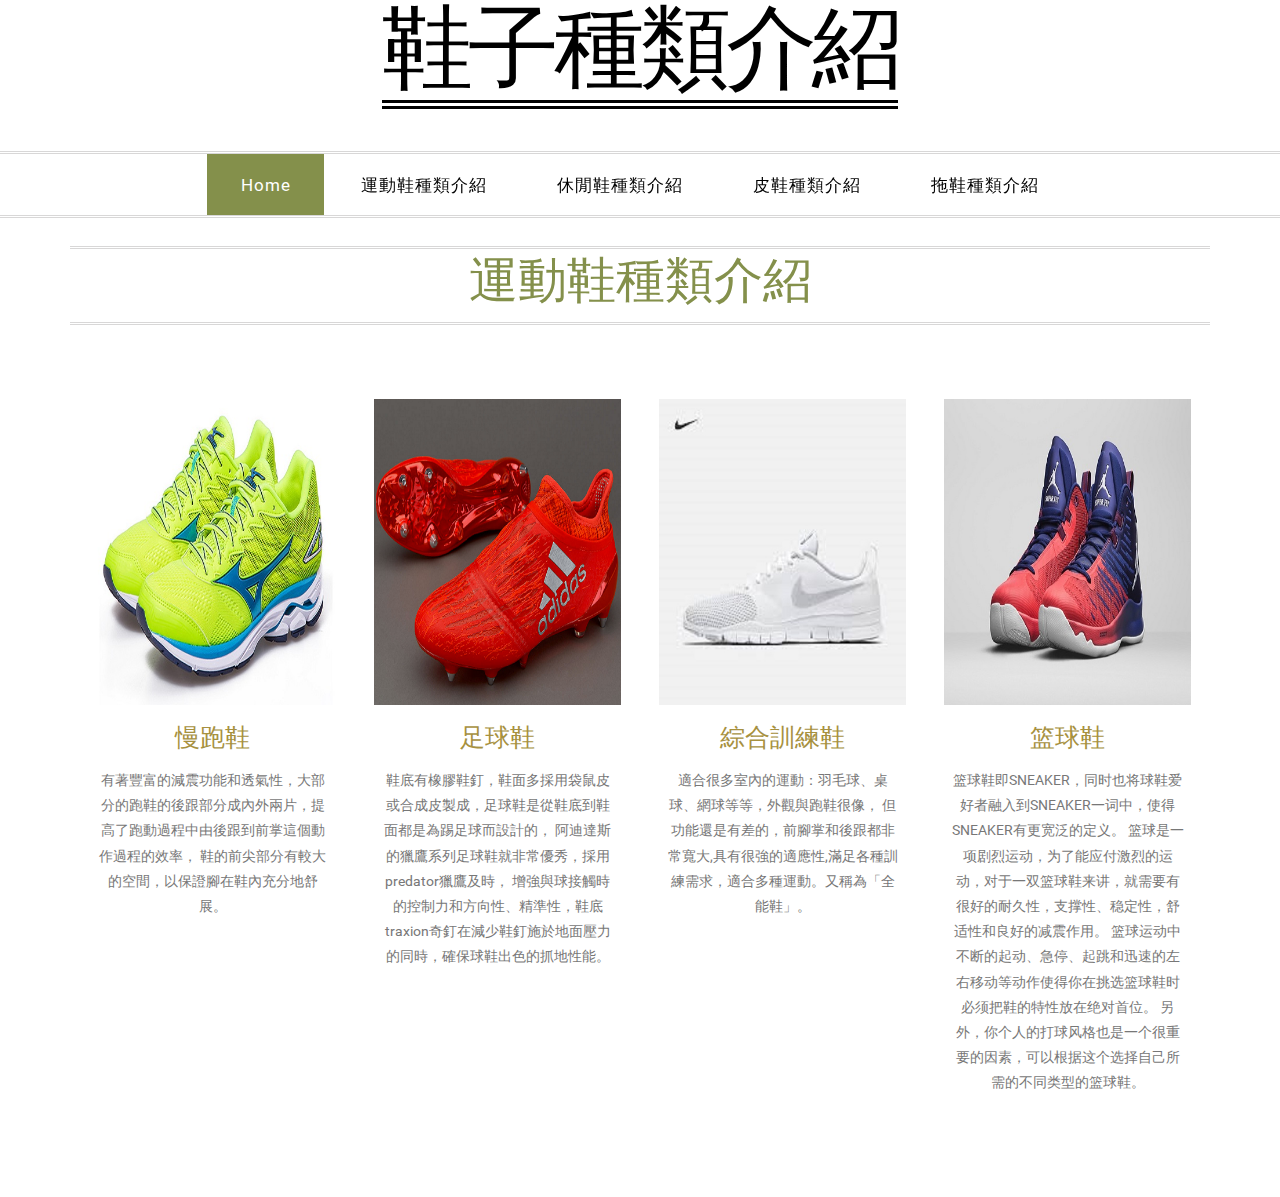
==== about.html @ 5e8cb4bf "Add files via upload" ====
<!DOCTYPE html>
<html>
<head>
<title>鞋子種類介紹</title>
<link href="css/bootstrap.css" type="text/css" rel="stylesheet" media="all">
<link href="css/style.css" type="text/css" rel="stylesheet" media="all">
<!-- Custom Theme files -->
<meta name="viewport" content="width=device-width, initial-scale=1">
<meta http-equiv="Content-Type" content="text/html; charset=utf-8" />
<meta name="keywords" content="Crops Responsive web template, Bootstrap Web Templates, Flat Web Templates, Andriod Compatible web template,
	Smartphone Compatible web template, free webdesigns for Nokia, Samsung, LG, SonyErricsson, Motorola web design" />
<script type="application/x-javascript"> addEventListener("load", function() { setTimeout(hideURLbar, 0); }, false); function hideURLbar(){ window.scrollTo(0,1); } </script>
<!-- //Custom Theme files -->
<!-- js -->
<script src="js/jquery-1.11.1.min.js"></script>
<!-- //js -->
<!-- start-smoth-scrolling-->
<script type="text/javascript" src="js/move-top.js"></script>
<script type="text/javascript" src="js/easing.js"></script>
<script type="text/javascript">
		jQuery(document).ready(function($) {
			$(".scroll").click(function(event){
				event.preventDefault();
				$('html,body').animate({scrollTop:$(this.hash).offset().top},1000);
			});
		});
</script>
<!--//end-smoth-scrolling-->
</head>
<body>
	<!--header-->
	<div class="logo">
		<div class="container">
			<div class="logo-info">
				<a href="index.html">
					<h1>鞋子種類介紹</h1>

				</a>
			</div>
		</div>
	</div>
	<!--//header-->
	<!--navigation-->
	<div class="top-nav">
		<nav class="navbar navbar-default">
			<div class="container">
				<button type="button" class="navbar-toggle collapsed" data-toggle="collapse" data-target="#bs-example-navbar-collapse-1">Menu
				</button>
			</div>
			<!-- Collect the nav links, forms, and other content for toggling -->
			<div class="collapse navbar-collapse" id="bs-example-navbar-collapse-1">
				<ul class="nav navbar-nav">
					<li class="hvr-bounce-to-bottom active"><a href="index.html">Home</a></li>
					<li class="hvr-bounce-to-bottom"><a href="about.html">運動鞋種類介紹</a></li>
					<li class="hvr-bounce-to-bottom"><a href="gallery.html">休閒鞋種類介紹</a></li>
					<li class="hvr-bounce-to-bottom"><a href="abouts.html">皮鞋種類介紹</a></li>
					<li class="hvr-bounce-to-bottom"><a href="gallerys.html">拖鞋種類介紹</a></li>
				</ul>
				<div class="clearfix"> </div>
			</div>
		</nav>
	</div>
	<!--//navigation-->
	<div class="about-team">
		<div class="container">
			<h3 class="title">運動鞋種類介紹</h3>
			<div class="row team-row">
				<div class="col-sm-6 col-md-3 team-grids">
					<div class="thumbnail team-thmnl">
						<img src="images/img12.jpg" class="img-responsive zoom-img" alt="...">
						<div class="caption">
							<h4><a href="#">慢跑鞋</a></h4>
							<p>有著豐富的減震功能和透氣性，大部分的跑鞋的後跟部分成內外兩片，提高了跑動過程中由後跟到前掌這個動作過程的效率，
								鞋的前尖部分有較大的空間，以保證腳在鞋內充分地舒展。</p>
						</div>
					</div>
				</div>
				<div class="col-sm-6 col-md-3 team-grids">
					<div class="thumbnail team-thmnl">
						<img src="images/img13.png" class="img-responsive zoom-img" alt="...">
						<div class="caption">
							<h4><a href="#">足球鞋</a></h4>
							<p>鞋底有橡膠鞋釘，鞋面多採用袋鼠皮或合成皮製成，足球鞋是從鞋底到鞋面都是為踢足球而設計的，
								阿迪達斯的獵鷹系列足球鞋就非常優秀，採用predator獵鷹及時，
								增強與球接觸時的控制力和方向性、精準性，鞋底traxion奇釘在減少鞋釘施於地面壓力的同時，確保球鞋出色的抓地性能。</p>
						</div>
					</div>
				</div>
				<div class="col-sm-6 col-md-3 team-grids">
					<div class="thumbnail team-thmnl">
						<img src="images/img14.jpg" class="img-responsive zoom-img" alt="...">
						<div class="caption">
							<h4><a href="#">綜合訓練鞋</a></h4>
							<p>適合很多室內的運動：羽毛球、桌球、網球等等，外觀與跑鞋很像，
								但功能還是有差的，前腳掌和後跟都非常寬大,具有很強的適應性,滿足各種訓練需求，適合多種運動。又稱為「全能鞋」。</p>
						</div>
					</div>
				</div>
				<div class="col-sm-6 col-md-3 team-grids">
					<div class="thumbnail team-thmnl">
						<img src="images/img15.jpg" class="img-responsive zoom-img" alt="...">
						<div class="caption">
							<h4><a href="#">篮球鞋</a></h4>
							<p>篮球鞋即SNEAKER，同时也将球鞋爱好者融入到SNEAKER一词中，使得SNEAKER有更宽泛的定义。
								 篮球是一项剧烈运动，为了能应付激烈的运动，对于一双篮球鞋来讲，就需要有很好的耐久性，支撑性、稳定性，舒适性和良好的减震作用。
篮球运动中不断的起动、急停、起跳和迅速的左右移动等动作使得你在挑选篮球鞋时必须把鞋的特性放在绝对首位。
另外，你个人的打球风格也是一个很重要的因素，可以根据这个选择自己所需的不同类型的篮球鞋。</p>
						</div>
					</div>
				</div>
				<div class="clearfix"> </div>
			</div>
		</div>
	</div>
</body>
</html>
---- css/style.css ----
/*--
Author: 小贝壳网站模板
Author URL: http://www.smallseashell.com
License: Creative Commons Attribution 3.0 Unported
License URL: http://creativecommons.org/licenses/by/3.0/
--*/
body{
	margin:0;
	font-family: 'Roboto-Regular';
}
@font-face {
      font-family: 'Roboto-Regular';
      src: url(../fonts/Roboto-Regular.ttf) format('truetype');
}
@font-face {
      font-family: 'Iceland-Regular';
      src: url(../fonts/Iceland-Regular.ttf) format('truetype');
}
body a{
	transition: 0.5s all ease;
	-webkit-transition: 0.5s all ease;
	-moz-transition: 0.5s all ease;
	-o-transition: 0.5s all ease;
	-ms-transition: 0.5s all ease;
	text-decoration:none;
}
h1,h2,h3,h4,h5,h6{
	margin:0;			   
}
p{
	margin:0;
}
ul,label{
	margin:0;
	padding:0;
}
body a:hover{
	text-decoration:none;
}
/*--header--*/
.logo {
    padding: 0.8em 0 3em;
    text-align: center;
}
.logo a{
	display:inline-block;
}
.logo a h1 {
    font-size: 6.5em;
    font-family: 'Iceland-Regular';
    color: #000;
    letter-spacing: -5px;
    border-bottom: 9px double #000;
    line-height: 0.98em;
}
.logo-info {
    position: relative;
}
.logo span.glyphicon.glyphicon-grain {
    font-size: 4em;
    position: absolute;
    top: 26%;
    left: 37%;
    color: #84904b;
}
/*--top-nav--*/
.top-nav {
    border-top: 3px double #D8D7D7;
    border-bottom: 3px double #D8D7D7;
}
ul.nav.navbar-nav{
    float: none;
    text-align: center;
}
nav.navbar.navbar-default {
    background-color: inherit;
    border: none;
    margin: 0;
}
.navbar-nav > li {
    float: none;
    display: inline-block;
}
.navbar-default .navbar-nav > li > a {
    color: #000;
    text-decoration: none;
    letter-spacing: 1px;
    font-size: 1.2em;
    padding: 1.2em 2em;
}
.navbar-default .navbar-nav > li > a:hover, .navbar-default .navbar-nav > li > a:focus {
    color: #377952;
}
/* Effect 11: text fill based on Lea Verou's animation http://dabblet.com/gist/6046779 */
/* Bounce To Bottom */
.hvr-bounce-to-bottom {
  display: inline-block;
  vertical-align: middle;
  -webkit-transform: translateZ(0);  
  -ms-transform: translateZ(0);
  -o-transform: translateZ(0);
  -moz-transform: translateZ(0);
  transform: translateZ(0);
  box-shadow: 0 0 1px rgba(0, 0, 0, 0);
  -webkit-backface-visibility: hidden;
  backface-visibility: hidden;
  -moz-osx-font-smoothing: grayscale;
  position: relative;
  -webkit-transition-property: color;
  transition-property: color;
  -webkit-transition-duration: 0.5s;
  -moz-transition-duration: 0.5s;
  transition-duration: 0.5s;
}
.hvr-bounce-to-bottom:before {
  content: "";
  position: absolute;
  z-index: -1;
  top: 0;
  left: 0;
  right: 0;
  bottom: 0;
  color:#fff;
  background: #84904b;
  -webkit-transform: scaleY(0);
  -o-transform: scaleY(0);
  -moz-transform: scaleY(0);
  transform: scaleY(0);
  -webkit-transform-origin: 50% 0;
  -o-transform-origin: 50% 0;
  transform-origin: 50% 0;
  -webkit-transition-property: transform;
  -o-transition-property: transform;
  transition-property: transform;
  -webkit-transition-duration: 0.5s;
  transition-duration: 0.5s;
  -webkit-transition-timing-function: ease-out;
  transition-timing-function: ease-out;
}
.navbar-nav > li.hvr-bounce-to-bottom > a:hover,.navbar-nav > li > a:hover {
    color: #fff !important;
}
.hvr-bounce-to-bottom:hover:before, .hvr-bounce-to-bottom:focus:before, .hvr-bounce-to-bottom:active:before {
  -webkit-transform: scaleY(1);
  -o-transform: scaleY(1);
  transform: scaleY(1);
  -webkit-transition-timing-function: cubic-bezier(0.52, 1.64, 0.37, 0.66);
  -moz-transition-timing-function: cubic-bezier(0.52, 1.64, 0.37, 0.66);
  transition-timing-function: cubic-bezier(0.52, 1.64, 0.37, 0.66);
}
.navbar-nav > li a.dropdown-toggle.hvr-bounce-to-bottom {
    padding: 1.1em 1.5em 1.3em;
}
.navbar-default .navbar-nav > .active > a, .navbar-default .navbar-nav > .active > a:hover, .navbar-default .navbar-nav > .active > a:focus {
    color: #fff;
    background-color: #84904b;
}
.navbar-default .navbar-nav > .open > a, .navbar-default .navbar-nav > .open > a:hover, .navbar-default .navbar-nav > .open > a:focus {
    color: #fff;
    background-color: #84904B;
}
/*--dropdown--*/
ul.dropdown-menu li {
    display: block;
}
.dropdown-menu > li > a {
    padding: 13px 20px;
}
.dropdown-menu > li > a:hover{
	color:#fff;
}
.navbar-nav > li > .dropdown-menu {
    padding: 0;
}
.caret {
    margin-left: 14px;
}
/*--//dropdown--*/
/*--baner--*/
.baner {
    padding: 3em 0 8em;
}
.baner-top ,.baner-bottom {
    padding: 0;
}
.baner-top:nth-child(1) {
    padding-right: 5px;
}
.baner-top img {
    width: 100%;
}
.baner-row {
    margin-top: 5px;
}
.baner-bottom {
    width: 33.04%;
}
.baner-bottom:nth-child(2) {
    margin: 0 5px;
}
.baner-grids h4 {
    font-size: 2.1em;
    color: #fff;
    font-family: 'Iceland-Regular';
}
.baner-grids figure {
	position: relative;
	float: left;
	overflow: hidden;
	text-align: center;
	width:100%;
}
.baner-grids figure img {
	position: relative;
	display: block;
	width:100%;
}
figcaption p {
    font-size: 1em;
    width: 59%;
    margin: 0 auto;
    line-height: 1.8em;
}
.baner-bottom p {
    width: 87%;
}
.baner-grids figure figcaption {
	padding: 2em;
	color: #fff;
	-webkit-backface-visibility: hidden;
	-moz-backface-visibility: hidden;
	-o-backface-visibility: hidden;
	-ms-backface-visibility: hidden;
	backface-visibility: hidden;
}
.baner-grids figure figcaption::before,
.baner-grids figure figcaption::after {
	pointer-events: none;
}

.baner-grids figure figcaption{
	position: absolute;
	top: 0;
	left: 0;
	width: 100%;
	height: 100%;
}
figure.effect-bubba {
	background: #000;
}
figure.effect-bubba:hover img {
	opacity: 0.3;
}
figure.effect-bubba figcaption::before,
figure.effect-bubba figcaption::after {
	position: absolute;
	top: 30px;
	right: 30px;
	bottom: 30px;
	left: 30px;
	content: '';
	opacity: 0;
	-webkit-transition: opacity 0.35s,-webkit-transform 0.35s;	
	-moz-transition: opacity 0.35s, -moz-transform 0.35s;
	-o-transition: opacity 0.35s, -o-transform 0.35s;
	-ms-transition: opacity 0.35s, -ms-transform 0.35s;
	transition: opacity 0.35s, transform 0.35s;
}

figure.effect-bubba figcaption::before {
	border-top: 1px solid #fff;
	border-bottom: 1px solid #fff;
	-webkit-transform: scale(0,1);
	-moz-transform: scale(0,1); 
	-o-transform: scale(0,1);
	-ms-transform: scale(0,1);
	transform: scale(0,1);
}

figure.effect-bubba figcaption::after {
	border-right: 1px solid #fff;
	border-left: 1px solid #fff;
	-webkit-transform: scale(1,0);
	-moz-transform: scale(1,0);
	-o-transform: scale(1,0);
	-ms-transform: scale(1,0);
	transform: scale(1,0);
}

figure.effect-bubba h4 {
	padding-top: 16%;
	-webkit-transition: transform 0.35s;
	-moz-transition: transform 0.35s;
	-o-transition: -o-transform 0.35s;
	-ms-transition: -ms-transform 0.35s;
	transition: transform 0.35s;
	-webkit-transform: translate3d(0,-20px,0);
	-moz-transform: translate3d(0,-20px,0);
	-o-transform: translate3d(0,-20px,0);
	-ms-transform: translate3d(0,-20px,0);
	transform: translate3d(0,-20px,0);
	opacity:0;
}

figure.effect-bubba p {
	padding: 12px 2.5em;
	opacity: 0;
	-webkit-transition: opacity 0.35s, -webkit-transform 0.35s;
	-moz-transition: opacity 0.35s, -moz-transform 0.35s;
	-o-transition: opacity 0.35s, -o-transform 0.35s;
	-ms-transition: opacity 0.35s, -ms-transform 0.35s;
	transition: opacity 0.35s, transform 0.35s;
	-webkit-transform: translate3d(0,20px,0);
	-moz-transform: translate3d(0,20px,0);
	-o-transform: translate3d(0,20px,0);
	-ms-transform: translate3d(0,20px,0);
	transform: translate3d(0,20px,0);
}

figure.effect-bubba:hover figcaption::before,
figure.effect-bubba:hover figcaption::after {
	opacity: 1;
	-webkit-transform: scale(1);
	-moz-transform: scale(1);
	-o-transform: scale(1);
	-ms-transform: scale(1);
	transform: scale(1);
}

figure.effect-bubba:hover h4,
figure.effect-bubba:hover p {
	opacity: 1;
	-webkit-transform: translate3d(0,0,0);
	-moz-transform: translate3d(0,0,0);
	-o-transform: translate3d(0,0,0);
	-ms-transform: translate3d(0,0,0);
	transform: translate3d(0,0,0);
}
/*--//banner--*/
/*-- news --*/
.news {
    background: #F9F2D2;
    padding: 4em 2em;
    margin-top: 2em;
}
.news-grid-left{
	background: url(../images/img8.jpg) no-repeat 0px 0px; 
	background-size: cover;
	padding: 5em 0;
}
.news-grid-middle{
	background: url(../images/img9.jpg) no-repeat 0px 0px;
	background-size: cover;
}
.news-grid-right{
	background: url(../images/img10.jpg) no-repeat 0px 0px;
	background-size: cover;
}
.news-grid-left h6 {
    color: #FFF;
    font-size: 2.5em;
    text-align: center;
}
.news-grid-left-info h5 {
    font-size: 1.4em;
    margin: 1em 0 .5em 0;
    color: #A7913F;
}
.news-grid-left-info p {
    font-size: 1em;
    line-height: 1.8em;
    margin: 0;
    color:#CCAC16;
}
/*--//news --*/
/*--main--*/
.main {
    padding: 5em 0;
}
.main img {
    width: 100%;
}
.main-grids h4 {
    font-size: 1.5em;
    margin: 1em 0 .5em;
    color: #A7913F;
}
.main-grids p {
    font-size: 1em;
    color: #777;
    width: 73%;
    margin-bottom:1em;
	line-height:1.8em;
}
.main-grids .main-text p {
    width: 100%;
}
.main-text:nth-child(1) {
    padding-left: 0;
}
a.more {
    font-size: 1em;
    color: #000;
	border: 3px double #84904b;
	position:relative;
}
.btn:after {
	content: '';
	position: absolute;
	z-index: -1;
	-webkit-transition: all 0.3s;
	-moz-transition: all 0.3s;
	transition: all 0.3s;
}
/* Button 1b */
.btn-1b:after {
	width: 100%;
	height: 0;
	top: 0;
	left: 0;
	background:#84904b;
}

.btn-1b:hover,
.btn-1b:active {
	color: #fff;
}

.btn-1b:hover:after,
.btn-1b:active:after {
	height: 100%;
}
/*--//main--*/
/*--services--*/
.service-grids {
  text-align: center;
}
h3.title {
    font-size: 3.5em;
    color: #84904B;
    text-align: center;
    border-top: 3px double #D8D7D7;
    border-bottom: 3px double #D8D7D7;
    padding: 0.2em 0;
    font-family: 'Iceland-Regular';
}
.srvc-img {
  display: inline-block;
}
.srvc-img span.glyphicon {
    font-size: 2.2em;
    padding: 0.8em;
    color: #899452;
    border: 2px dotted #949292;
    border-radius: 50%;
    -webkit-border-radius: 50%;
    -ms-border-radius: 50%;
    -o-border-radius: 50%;
    -moz-border-radius: 50%;
}
.service-grids p {
    color: #777;
    font-size: 1em;
    line-height: 1.8em;
    width: 80%;
    margin: 0 auto;
}
.service-grids h5 {
    font-size: 1.8em;
    color: #A7913F;
    margin: .8em 0 0.2em;
}
.srvc-grids-info {
    margin-top: 5em;
}
.srvc-grids-info:hover .srvc-img span.glyphicon{
	transform:rotateY(360deg);
	-webkit-transform:rotateY(360deg);
	-o-transform:rotateY(360deg);
	-ms-transform:rotateY(360deg);
	-moz-transform:rotateY(360deg);
	transition: 0.5s all ease;
	-webkit-transition: 0.5s all ease;
	-moz-transition: 0.5s all ease;
	-o-transition: 0.5s all ease;
	-ms-transition: 0.5s all ease;
}
/*--//services--*/
/*-- footer --*/
.footer {
  padding: 4em 0 3em;
  background-color:#F9F2D2;
}
.footer-grid h3.title {
    padding: 0.3em 0;
    text-align: left;
    width: 69%;
    border-color: #E8DA97;
    font-family: 'Roboto-Regular';
    font-size: 1.8em;
    color: #A7913F;
}
.footer-grid ul {
  margin: 0;
  padding: 2em 0 0;
}
.footer-grid ul li {
    display: block;
	margin: 0 0 10px;
	color:#CCAC16;
	font-size: 1em;
}
.footer-grid ul li a {
    font-size: 1em;
    color: #CCAC16;
    text-decoration: none;
    padding: 0.2em 0;
    display: inline-block;
}
.footer-grid ul li a:hover {
  color:#899452;
}
.contact-grid ul li span {
  width: 15px;
  height: 15px;
  margin-right: 0.5em;
}
.footer-grid ul li.adrs {
    padding-left: 1.5em;
}
.copy {
  text-align: center;
  background:#899452;
  padding:1.5em 0;
}
.copy p {
    color: #fff;
    font-size: 1em;
    margin-top: 10px;
}
.copy p a {
  color:#EADB97;
}
.copy p a:hover{
  color:#fff;
  border-bottom:3px double #EADB97;
}
.copy-left {
    float: left;
}
.social-icons {
    float: right;
}
.social-icons ul li {
    display: inline-block;
    margin-right: 10px;
}
.social-icons ul li a.fb {
    background: url(../images/iconsprite.png)no-repeat 10px 3px;   
}
.social-icons ul li a.fb:hover{
	background-color:#3b5998;
}
.social-icons ul li a {
    background: url(../images/iconsprite.png)no-repeat 3px -33px;
    display: block;
    width: 32px;
    height: 32px;
    transition: none;
}
.social-icons ul li a.pn {
    background: url(../images/iconsprite.png)no-repeat 6px -108px;
}
.social-icons ul li a.pn:hover {
   background-color:#cc2127;
}
.social-icons ul li a.gg {
    background: url(../images/iconsprite.png)no-repeat 6px -72px;
}
.social-icons ul li a.gg:hover {
   background-color:#dd4b39;
}
.social-icons ul li a:hover {
    transform: rotatey(360deg);
	-webkit-transform: rotatey(360deg);
	-o-transform: rotatey(360deg);
	-moz-transform: rotatey(360deg);
	-ms-transform: rotatey(360deg);
    transition: .5s all;
	-webkit-transition: 0.5s all ease;
	-moz-transition: 0.5s all ease;
	-o-transition: 0.5s all ease;
	-ms-transition: 0.5s all ease;
	background-color:#55acee;
}
/*-- //footer --*/
/*--about-page--*/
.baner.about-bnr {
    padding: 2em 0 0;
}
.about, .typo, .gallery,.services, .contact{
  padding: 5em 0;
}
.about-text{
	padding: 5em 0;
}
.about-text-left img {
	width: 100%;
}
.about-info-left:nth-child(1){
	padding-left: 0;
}
.about-text-right h4 {
    color: #A7913F;
    font-size: 1.5em;
    line-height: 1.4em;
}
.about-text-right p {
  color: #777;
  font-size: 1em;
  line-height: 1.8em;
    margin-top: 1em;
}
.about-text-right ul {
	padding: 0;
}
.about-text-right ul li {
  display: block;
  background: url(../images/icon1.png)no-repeat 0px 4px;
  padding-left: 1.5em;
  margin: 1em 0 0;
}
.about-text-right ul li a{
  color: #777;
  font-size: 1em;
}
.about-text-right ul li a:hover{
	color: #A0B347;
    padding-left: 15px;
}
.about-slid {
    background: url(../images/slid.jpg)no-repeat 0px 0px fixed;
    background-size: cover;
    text-align: center;
    padding: 6em 0;
}
.about-slid h2 {
  color: #fff;
  font-size: 4em;
  font-family: 'Iceland-Regular';
}
.about-slid p {
    color: #fff;
    font-size: 1.1em;
    margin: 2em auto 0;
    line-height: 1.8em;
    width: 60%;
}
.about-slid-info {
  width: 80%;
  margin: 0 auto;
}
.about-team {
    padding: 2em 0 4em;
}
.row.team-row {
  margin: 5em 0 0;
}
.thumbnail.team-thmnl {
  border: none;
  text-align: center;
}
.about-team .caption {
  padding: 1.5em .5em!important;
}
.about-team h4 {
    font-size: 1.8em;
    font-family: 'Iceland-Regular';
}
.about-team  h4 a{
  color:#A7913F;
}
.about-team  h4 a:hover{
  color: #A0B347;
}
.about-team p {
  color: #777;
  font-size: 1em;
  line-height: 1.8em;
  margin-top: 1em;
}
img.zoom-img {
     transform: scale(1, 1);
	-webkit-transform: scale(1, 1);
	-moz-transform: scale(1, 1);
	-ms-transform: scale(1, 1);
	-o-transform: scale(1, 1);
	transition-timing-function: ease-out;
	-webkit-transition-timing-function: ease-out;
	-moz-transition-timing-function: ease-out;
	-ms-transition-timing-function: ease-out;
	-o-transition-timing-function: ease-out;
	-webkit-transition-duration: .5s;
	-moz-transition-duration: .5s;
	-ms-transition-duration: .5s;
	-o-transition-duration: .5s;
}
.team-grids:hover img.zoom-img {
     transform: scale(1.08);
	-webkit-transform: scale(1.08);
	-moz-transform: scale(1.08);
	-ms-transform: scale(1.08);
	-o-transform: scale(1.08);
	-webkit-transition-timing-function: ease-in-out;
	-webkit-transition-duration: 750ms;
	-moz-transition-timing-function: ease-in-out;
	-moz-transition-duration: 750ms;
	-ms-transition-timing-function: ease-in-out;
	-o-transition-timing-function: ease-in-out;
	-ms-transition-duration: 750ms;
	-o-transition-duration: 750ms;
	overflow: hidden;
}
/*--//about-page--*/
/*---gallery----*/
.gallery-grids {
    margin-top: 4em;
}
.gallery p {
  font-size: 1.1em;
  color: #555;
  line-height: 1.6em;
  width: 60%;
  margin: 0 auto;
  text-align: center;
}
.view {
  width: 360px;
  height: 242px;
  margin: 10px;
  float: left;
  border: 10px solid #fff;
  overflow: hidden;
  position: relative;
  text-align: center;
  -webkit-box-shadow: 1px 1px 2px #BCBCBC;
  -moz-box-shadow: 1px 1px 2px #BCBCBC;
  box-shadow: 1px 1px 2px #BCBCBC;
  cursor: default;
  padding: 0;
}
.view .mask,.view .content {
   width: 341px;
    height: 222px;
   position: absolute;
   overflow: hidden;
   top: 0;
   left: 0;
}
.view img {
   display: block;
   position: relative;
}
.view p {
    font-style: italic;
    font-size: 1em;
    position: relative;
    color: #fff;
    text-align: center;
    margin: 6em auto 0;
    width: 63%;
}
.view-fourth img {
   -webkit-transition: all 0.4s ease-in-out 0.2s;
   -moz-transition: all 0.4s ease-in-out 0.2s;
   -o-transition: all 0.4s ease-in-out 0.2s;
   -ms-transition: all 0.4s ease-in-out 0.2s;
   transition: all 0.4s ease-in-out 0.2s;
   -ms-filter: "progid: DXImageTransform.Microsoft.Alpha(Opacity=100)";
   filter: alpha(opacity=100);
   opacity: 1;
}
.view-fourth .mask {
   background-color: rgba(0,0,0,0.8);
   -ms-filter: "progid: DXImageTransform.Microsoft.Alpha(Opacity=0)";
   filter: alpha(opacity=0);
   opacity: 0;
   -webkit-transform: scale(0) rotate(-180deg);
   -moz-transform: scale(0) rotate(-180deg);
   -o-transform: scale(0) rotate(-180deg);
   -ms-transform: scale(0) rotate(-180deg);
   transform: scale(0) rotate(-180deg);
   -webkit-transition: all 0.4s ease-in;
   -moz-transition: all 0.4s ease-in;
   -o-transition: all 0.4s ease-in;
   -ms-transition: all 0.4s ease-in;
   transition: all 0.4s ease-in;
   -webkit-border-radius: 0px;
   -moz-border-radius: 0px;
   border-radius: 0px;
}
.view-fourth p {
   -ms-filter: "progid: DXImageTransform.Microsoft.Alpha(Opacity=0)";
   filter: alpha(opacity=0);
   opacity: 0;
   -webkit-transition: all 0.5s ease-in-out;
   -moz-transition: all 0.5s ease-in-out;
   -o-transition: all 0.5s ease-in-out;
   -ms-transition: all 0.5s ease-in-out;
   transition: all 0.5s ease-in-out;
}
.view-fourth:hover .mask {
   -ms-filter: "progid: DXImageTransform.Microsoft.Alpha(Opacity=100)";
   filter: alpha(opacity=100);
   opacity: 1;
   -webkit-transform: scale(1) rotate(0deg);
   -moz-transform: scale(1) rotate(0deg);
   -o-transform: scale(1) rotate(0deg);
   -ms-transform: scale(1) rotate(0deg);
   transform: scale(1) rotate(0deg);
   -webkit-transition-delay: 0.2s;
   -moz-transition-delay: 0.2s;
   -o-transition-delay: 0.2s;
   -ms-transition-delay: 0.2s;
   transition-delay: 0.2s;
}
.view-fourth:hover img {
   -webkit-transform: scale(0);
   -moz-transform: scale(0);
   -o-transform: scale(0);
   -ms-transform: scale(0);
   transform: scale(0);
   -ms-filter: "progid: DXImageTransform.Microsoft.Alpha(Opacity=0)";
   filter: alpha(opacity=0);
   opacity: 0;
   -webkit-transition-delay: 0s;
   -moz-transition-delay: 0s;
   -o-transition-delay: 0s;
   -ms-transition-delay: 0s;
   transition-delay: 0s;
}
.view-fourth:hover p{
   -ms-filter: "progid: DXImageTransform.Microsoft.Alpha(Opacity=100)";
   filter: alpha(opacity=100);
   opacity: 1;
   -webkit-transition-delay: 0.5s;
   -moz-transition-delay: 0.5s;
   -o-transition-delay: 0.5s;
   -ms-transition-delay: 0.5s;
   transition-delay: 0.5s;
}
/*--//gallery--*/
/*--Typography--*/
.show-grid [class^=col-] {
    background: #fff;
  text-align: center;
  margin-bottom: 10px;
  line-height: 2em;
  border: 10px solid #f0f0f0;
}
.show-grid [class*="col-"]:hover {
  background: #e0e0e0;
}
.grid_3{
	margin-bottom:2em;
}
.xs h3, h3.m_1{
	color:#000;
	font-size:1.7em;
	font-weight:300;
	margin-bottom: 1em;
}
.grid_3 p{
  color: #999;
  font-size: 0.85em;
  margin-bottom: 1em;
  font-weight: 300;
}
.grid_4{
	background:none;
	margin-top:50px;
}
.label {
  font-weight: 300 !important;
  border-radius:4px;
}  
.grid_5{
	background:none;
	padding:2em 0;
}
.grid_5 h3, .grid_5 h2, .grid_5 h1, .grid_5 h4, .grid_5 h5, h3.hdg, h3.bars {
	margin-bottom:1em;
	color: #84904B;
}
.table > thead > tr > th, .table > tbody > tr > th, .table > tfoot > tr > th, .table > thead > tr > td, .table > tbody > tr > td, .table > tfoot > tr > td {
  border-top: none !important;
}
.tab-content > .active {
  display: block;
  visibility: visible;
}
.pagination > .active > a, .pagination > .active > span, .pagination > .active > a:hover, .pagination > .active > span:hover, .pagination > .active > a:focus, .pagination > .active > span:focus {
  z-index: 0;
}
.badge-primary {
  background-color: #03a9f4;
}
.badge-success {
  background-color: #8bc34a;
}
.badge-warning {
  background-color: #ffc107;
}
.badge-danger {
  background-color: #e51c23;
}
.grid_3 p{
  line-height: 2em;
  color: #888;
  font-size: 0.9em;
  margin-bottom: 1em;
  font-weight: 300;
}
.bs-docs-example {
  margin: 1em 0;
}
section#tables  p {
 margin-top: 1em;
}
.tab-container .tab-content {
  border-radius: 0 2px 2px 2px;
  border: 1px solid #e0e0e0;
  padding: 16px;
  background-color: #ffffff;
}
.table td, .table>tbody>tr>td, .table>tbody>tr>th, .table>tfoot>tr>td, .table>tfoot>tr>th, .table>thead>tr>td, .table>thead>tr>th {
  padding: 15px!important;
}
.table > thead > tr > th, .table > tbody > tr > th, .table > tfoot > tr > th, .table > thead > tr > td, .table > tbody > tr > td, .table > tfoot > tr > td {
  font-size: 0.9em;
  color: #999;
  border-top: none !important;
}
.tab-content > .active {
  display: block;
  visibility: visible;
}
.label {
  font-weight: 300 !important;
}
.label {
  padding: 4px 6px;
  border: none;
  text-shadow: none;
}
.nav-tabs {
  margin-bottom: 1em;
}
.alert {
  font-size: 0.85em;
}
h1.t-button,h2.t-button,h3.t-button,h4.t-button,h5.t-button {
line-height:1.8em;
  margin-top:0.5em;
  margin-bottom: 0.5em;
}
li.list-group-item1 {
  line-height: 2.5em;
}
.input-group {
  margin-bottom: 20px;
  }
.in-gp-tl{
padding:0;
}
.in-gp-tb{
padding-right:0;
}
.list-group {
  margin-bottom: 48px;
}
 ol {
  margin-bottom: 44px;
}
h2.typoh2{
    margin: 0 0 10px;
}
/*--//Typography --*/
/*--contact-page--*/
.contact-form {
    padding: 5em 0 0;
}
.contact-form input[type="text"] {
  display: block;
  background: #fff;
  border: none;
  border-bottom: 1px solid #868585;
  width: 100%;
  outline: none;
  padding: 10px 5px;
  font-size: 1em;
  color: #868585;
  margin-bottom: 1.5em;
}
.cnt-inpt {
  padding: 0;
  margin-bottom: 1.5em;
}
.contact-form input[type="email"] {
	display:block;
	background:  #fff;
	border: none;
  	border-bottom: 1px solid #868585;
	width: 90%;
	outline: none;
	padding: 10px 5px;
	font-size: 1em;
	color: #868585;
	-webkit-appearance: none;
}
.contact-form textarea {
	background: #fff;
  	border: 1px solid #868585;
	width: 100%;
	display: block;
	height: 13em;
	outline: none;
	font-size: 1em;
	color: #868585;
	resize: none;
	padding: 10px 5px;
	-webkit-appearance: none;
}
.contact-form input[type="submit"] {
    background: #fff;
    border: 3px double #737D40;
    padding: 8px 0;
    width: 13%;
    outline: none;
    margin: 2em auto 0;
    font-size: 1.2em;
    color: #737D40;
    transition: 0.5s all ease;
    -webkit-transition: 0.5s all ease;
    -moz-transition: 0.5s all ease;
    -o-transition: 0.5s all ease;
    -ms-transition: 0.5s all ease;
	-webkit-appearance: none;
}
.contact-form input[type="submit"]:hover {
    color: #FFF;
    background: #737D40;
}
.map {
    margin: 2em 0 0;
}
.map iframe {
  height: 400px;
  width: 100%;
  border: 0;
}
/*--//contact-page--*/
/*--slider-up-arrow--*/
#toTop {
	display: none;
	text-decoration: none;
	position: fixed;
	bottom: 3%;
	right: 3%;
	overflow: hidden;
	width: 32px;
	height: 32px;
	border: none;
	text-indent: 100%;
	background: url("../images/move-up.png") no-repeat 0px 0px;
}
#toTopHover {
	width: 32px;
	height: 32px;
	display: block;
	overflow: hidden;
	float: right;
	opacity: 0;
	-moz-opacity: 0;
	filter: alpha(opacity=0);
}
/*--//slider-up-arrow--*/
/*---- responsive-design -----*/
@media(max-width:1440px){
}
@media(max-width:1366px){
}
@media(max-width:1280px){
}
@media(max-width:1080px){
figcaption p {
    width: 65%;
}
.baner-bottom {
    width: 32.98%;
}
.logo span.glyphicon.glyphicon-grain {
    top: 24%;
    left: 34%;
}
.baner-grids figure figcaption {
    padding: 2em 1em;
}
figure.effect-bubba h4 {
    padding-top: 13%;
}
figure.effect-bubba figcaption::before, figure.effect-bubba figcaption::after {
    right: 15px;
    left: 15px;
}
.baner-grids h4 {
    font-size: 1.9em;
}
.baner {
    padding: 3em 0 6em;
}
.news-grid-left-info h5 {
    font-size: 1.3em;
}
.news-grid-left h6 {
    font-size: 2em;
}
.main-text:nth-child(2) {
    padding-right: 0;
}
.main-grids p {
    width: 92%;
}
.main {
    padding: 5em 0 3em;
}
.service-grids p {
    width: 85%;
}
.about-text-right {
    padding: 0;
}
.about-text-right p {
    margin-top: 0.4em;
}
.about-text {
    padding: 3.5em 0;
}
.about-text-right ul li {
    margin: 0.8em 0 0;
}
.about-slid {
    padding: 4em 0;
}
.about-slid p {
    margin: 1em auto 0;
}
.about, .typo, .gallery, .services, .contact {
    padding: 4em 0;
}
.about-team {
    padding: 1em 0 3em;
}
.view {
    width: 293px;
    height: 198px;
}
.view .mask, .view .content {
    width: 270px;
    height: 178px;
}
.view p {
    margin: 4em auto 0;
    width: 73%;
}
}
@media(max-width:1024px){
}
@media(max-width:991px){
.logo a h1 {
    font-size: 5em;
}
.logo span.glyphicon.glyphicon-grain {
    font-size: 3.3em;
}
.navbar-default .navbar-nav > li > a {
    font-size: 1.1em;
	padding: 1em 2em;
}
.navbar-nav > li a.dropdown-toggle.hvr-bounce-to-bottom {
    padding: 0.9em 1.5em 1.1em;
}
.baner-top {
    float: left;
    width: 50%;
}
div#bs-example-navbar-collapse-1 {
    padding: 0;
}
.baner-grids h4 {
    font-size: 1.8em;
}
figcaption p {
    width: 82%;
}
.baner-bottom figure.effect-bubba h4 {
    padding-top: 7%;
}
.baner-top {
    float: left;
    width: 49.9%;
}
.baner-top:nth-child(1) {
    width: 50.1%;
}
.baner-bottom {
    float: left;
    width: 32.85%;
}
.baner-grids figure figcaption {
    padding: 1em;
}
figure.effect-bubba figcaption::before, figure.effect-bubba figcaption::after {
    top: 15px;
    bottom: 15px;
}
.baner-bottom h4 {
    font-size: 1.6em;
}
.baner-bottom p {
    width: 100%;
}
figure.effect-bubba p {
    padding: 5px 1em;
}
.baner {
    padding: 3em 0 4em;
}
h3.title {
    font-size: 3em;
    padding: 0.1em 0;
}
.news {
    padding: 3em 2em;
}
.news-grid {
    margin-bottom: 3em;
}
.main-left {
    float: left;
    width: 50%;
}
.main-right {
    float: right;
    width: 50%;
}
.main-right {
    float: right;
    width: 50%;
    padding: 0;
}
.main-text {
    float: left;
    width: 50%;
}
.main-text h4 {
    margin-top: 0;
}
.main-text:nth-child(2) {
    padding: 0;
}
.main-grids p {
    font-size: 0.9em;
}
.srvc-grids-info {
    margin-top: 4em;
}
.srvc-grids-info {
    margin-top: 4em;
    float: left;
    width: 33.33%;
    padding: 0;
}
.service-grids p {
    width: 88%;
    font-size: 0.9em;
}
.service-grids h5 {
    font-size: 1.6em;
}
.srvc-img span.glyphicon {
    font-size: 2em;
    padding: 0.6em;
}
.footer {
    padding: 3em 0 2em;
}
.footer-grid h3.title {
    padding: 0.2em 0;
    font-size: 1.6em;
}
.footer-grid {
    float: left;
    width: 50%;
}
.footer-grid ul {
    padding: 1em 0 0;
}
.footer-grid ul li a {
    font-size: 0.9em;
}
.footer-grid:nth-child(2) {
    margin-bottom: 4em;
}
.copy {
    padding: 1em 0;
}
.about-text-left {
    float: left;
    width: 44%;
}
.about-text-right {
    float: right;
    width: 56%;
}
.about-text {
    padding: 3em 0;
}
.about-text-right h4 {
    font-size: 1.3em;
}
.about-text-right p {
    font-size: 0.9em;
}
.about-text-right ul li a {
    font-size: 0.9em;
}
.about-slid {
    padding: 3em 0;
}
.about-slid h2 {
    font-size: 3em;
}
.about-slid p {
    font-size: 1em;
    width: 82%;
}
.about-team {
    padding: 0 0 2em;
}
.row.team-row {
    margin: 3em 0 0;
}
.contact-form input[type="email"] {
    width: 100%;
}
.view {
    width: 230px;
    height: 148px;
    margin: 5px;
    border: 5px solid #fff;
}
.view p {
    margin: 3.5em auto 0;
    width: 80%;
    font-size: .9em;
}
.view .mask, .view .content {
    width: 220px;
    height: 139px;
}
.map iframe {
    height: 300px;
}
.logo {
    padding: 1em 0 2em;
}
.logo a h1 {
    font-size: 4.5em;
}
.logo span.glyphicon.glyphicon-grain {
    top: 23%;
    left: 32%;
}
}
@media(max-width:767px){
button.navbar-toggle {
    display: block;
    width: 16%;
    font-size: 1.6em;
    padding: 11px 10px;
    margin: 0 auto;
	border: none;
}
.navbar-toggle {
    float:none;
}
nav.navbar.navbar-default {
    background-color: #899452;
    color: #fff;
}
.navbar-default .navbar-toggle .icon-bar {
    background-color: #fff;
}
.navbar-default .navbar-toggle:hover, .navbar-default .navbar-toggle:focus {
   background: none;
}
div#bs-example-navbar-collapse-1 {
    padding: 0;
}
.navbar-nav {
    margin: 0;
}
}
@media(max-width:640px){
.headder {
    padding: 2em 0 0;
}
.navbar-header.navbar-right {
    margin: 0 0.5em;
}
div#bs-example-navbar-collapse-1 {
    background-color: #F9F2D2;  
}
.top-nav ul li {
    margin: 0;
	display:block;
}
.top-nav ul li a{
    display:inline-block;
}
.navbar-default .navbar-nav > li > a {
    padding: 10px 0;
    display: block;
}
.navbar-nav > li a.dropdown-toggle.hvr-bounce-to-bottom {
    display: block;
    padding: 0.7em 1.5em;
}
.navbar-default .navbar-nav .open .dropdown-menu > li > a {
    color: #000;
    display: block;
    text-align: center;
}
.navbar-default .navbar-nav .open .dropdown-menu > li > a:hover, .navbar-default .navbar-nav .open .dropdown-menu > li > a:focus {
    color: #fff;
}
.navbar-default .navbar-nav > li > a:hover, .navbar-default .navbar-nav > li > a:focus {
    color: #fff;
}
.baner-bottom {
    width: 32.75%;
}
.baner-bottom figure.effect-bubba h4 {
    padding-top: 5%;
    font-size: 1.4em;
}
figcaption p {
    font-size: 0.8em;
    line-height: 1.6em;
}
.baner {
    padding: 3em 0;
}
h3.title {
    font-size: 2.8em;
}
.news {
    padding: 2em 1em 0;
}
.main-left {
    float: none;
    width: 100%;
}
.main {
    padding: 3em 0 0;
}
.main-right {
    float: none;
    width: 100%;
    margin-top: 2em;
}
.about, .typo, .gallery, .services, .contact {
    padding: 3em 0;
}
.srvc-grids-info {
    margin-top: 3em;
}
.service-grids h5 {
    font-size: 1.4em;
}
.navbar-default .navbar-nav > .active > a, .navbar-default .navbar-nav > .active > a:hover, .navbar-default .navbar-nav > .active > a:focus {
    display: block;
}
a.dropdown-toggle.hvr-bounce-to-bottom.active {
    background-color: #899452;
	color:#fff;
}
.baner.about-bnr {
    padding: 1em 0 0;
}
.baner {
    padding: 2em 0;
}
.about, .typo, .gallery, .services, .contact {
    padding: 2em 0;
}
.about-text {
    padding: 2em 0;
}
.about-text-left {
    float: none;
    width: 100%;
}
.about-text-left img {
    width: 49%;
    margin: 0 auto;
}
.about-text {
    padding: 0 0 2em;
}
.about-slid h2 {
    font-size: 2.8em;
}
.about-text-right {
    float: none;
    width: 100%;
}
.about-slid p {
    font-size: 1em;
    width: 87%;
}
.team-grids {
    float: left;
    width: 50%;
}
.about-team h4 {
    font-size: 2em;
}
.about-team .caption {
    padding: 1em .5em!important;
}
.about-team p {
    font-size: 0.9em;
    margin-top: 0.2em;
}
.thumbnail {
    margin-bottom: 0px;
}
.view {
    width: 187px;
    height: 127px;
}
.view .mask, .view .content {
    width: 178px;
    height: 117px;
}
.view p {
    margin: 3.2em auto 0;
    width: 86%;
    font-size: .8em;
}
.map iframe {
    height: 250px;
}
.contact-form {
    padding: 3em 0 0;
}
.contact-form input[type="text"] {
    margin-bottom: 1em;
}
.contact-form input[type="submit"] {
    width: 25%;
    margin: 1.5em auto 0;
    font-size: 1.1em;
}
.copy-left {
    float: none;
}
.social-icons {
    float: none;
    margin-top: 1.2em;
}
}
@media(max-width:480px){
.logo a h1 {
    font-size: 4em;
}
.logo span.glyphicon.glyphicon-grain {
    top: 23%;
    left: 30%;
    font-size: 2.5em;
}
.logo {
    padding: 0.8em 0 1.5em;
}
.baner {
    padding: 1em 0;
}
.baner-top:nth-child(1) {
    width: 100%;
    padding: 0;
}
figcaption p {
    width: 62%;
	font-size: 0.9em;
}
figure.effect-bubba h4 {
    padding-top: 15%;
}
.baner-grids figure {
    overflow: inherit;
}
.baner-bottom:nth-child(2) {
    margin: 0;
}
.baner-top {
    float: none;
    width: 100%;
}
.baner-bottom {
    width: 100%;
}
.baner-bottom figure.effect-bubba h4 {
    padding-top: 26%;
    font-size: 1.8em;
}
.baner-bottom p {
    width: 65%;
}
h3.title {
    font-size: 2.5em;
}
.news-grid-left-info p {
    font-size: 0.9em;
}
.news-grid-left-info h5 {
    font-size: 1.2em;
}
.main-grids h4 {
    font-size: 1.3em;
}
.baner.about-bnr .baner-top {
    width: 50%;
    float: left;
}
.about-slid h2 {
    font-size: 2.5em;
}
.navbar {
    min-height: 40px;
}
button.navbar-toggle {
    font-size: 1.4em;
	padding: 8px 10px;
}
.news-grid-left h6 {
    font-size: 1.8em;
}
.news-grid {
    margin-bottom: 2em;
}
.about-slid-info {
    width: 92%;
}
.about-slid p {
    font-size: 0.9em;
    width: 100%;
}
.about-slid h2 {
    font-size: 2.2em;
}
.row.team-row {
    margin: 2em 0 0;
}
.footer-grid h3.title {
    font-size: 1.4em;
}
.footer {
    padding: 2em 0 1em;
}
.about-team h4 {
    font-size: 1.8em;
}
.gallery-grids {
    margin-top: 2em;
}
.view {
    width: 206px;
    height: 137px;
}
.view .mask, .view .content {
    width: 196px;
    height: 127px;
}
.view p {
    margin: 3.5em auto 0;
}
.contact-form textarea {
    height: 9em;
    font-size: 0.9em;
    padding: 5px;
}
.contact-form input[type="text"] {
    padding:5px;
    font-size: 0.9em;
}
.contact-form input[type="email"] {
    padding:5px;
    font-size: 0.9em;
}
.contact-form input[type="submit"] {
    margin: 1em auto 0;
    font-size: 1em;
    padding: 5px 0;
}
}
@media(max-width:320px){
.logo a h1 {
    font-size: 3.5em;
}
.logo span.glyphicon.glyphicon-grain {
    top: 25%;
    left: 23%;
    font-size: 2.2em;
}
.baner-grids h4 {
    font-size: 1.6em;
}
button.navbar-toggle {
    width: 28%;
}
figcaption p {
    width: 85%;
    font-size: 0.9em;
}
figure.effect-bubba h4 {
    padding-top: 12%;
}
.baner-bottom figure.effect-bubba h4 {
    padding-top: 17%;
	font-size: 1.6em;
}
.baner-bottom p {
    width: 87%;
}
.news-grid {
    margin-bottom: 1.5em;
    padding: 0;
}
.news-grid-left {
    padding: 3em 0;
}
.main {
    padding: 2em 0 0;
}
.main-text {
    float: none;
    width: 100%;
    padding: 0;
}
.main-text:nth-child(1) {
    width: 55%;
}
.main-grids h4 {
    font-size: 1.2em;
    margin-top: 0.8em;
}
a.more {
    font-size: 0.9em;
    padding: 4px 12px;
}
.srvc-grids-info {
    margin-top: 2em;
    float: none;
    width: 100%;
}
.footer-grid {
    float: none;
    width: 100%;
	margin-top: 2em;
}
.footer-grid:nth-child(2) {
    margin-bottom: 1em;
}
.copy p {
    font-size: 0.9em;
}
.about-text-right h4 {
    font-size: 1.2em;
}
.about-text-left img {
    width: 79%;
}
.about-slid {
    padding: 2em 0;
}
.about-slid h2 {
    font-size: 1.8em;
}
.about-slid-info {
    width: 100%;
}
.team-grids {
    float: none;
    width: 100%;
}
.footer {
    padding: 0em 0 1em;
}
h3.title {
    font-size: 2.3em;
}
.gallery-grids {
    margin-top: 1.5em;
}
.view {
    width: 261px;
    height: 160px;
}
.view .mask, .view .content {
    width: 252px;
    height: 151px;
}
.view p {
    margin: 4.5em auto 0;
    width: 68%;
}
.grid_4 {
    margin-top: 25px;
}
.table td, .table>tbody>tr>td, .table>tbody>tr>th, .table>tfoot>tr>td, .table>tfoot>tr>th, .table>thead>tr>td, .table>thead>tr>th {
    padding: 13px!important;
}
.map iframe {
    height: 180px;
}
.contact-form {
    padding: 2em 0 0;
}
.contact-form input[type="submit"] {
    font-size: 0.9em;
    padding: 3px 0;
    width: 38%;
}
}
/*--//responsive-design---*/
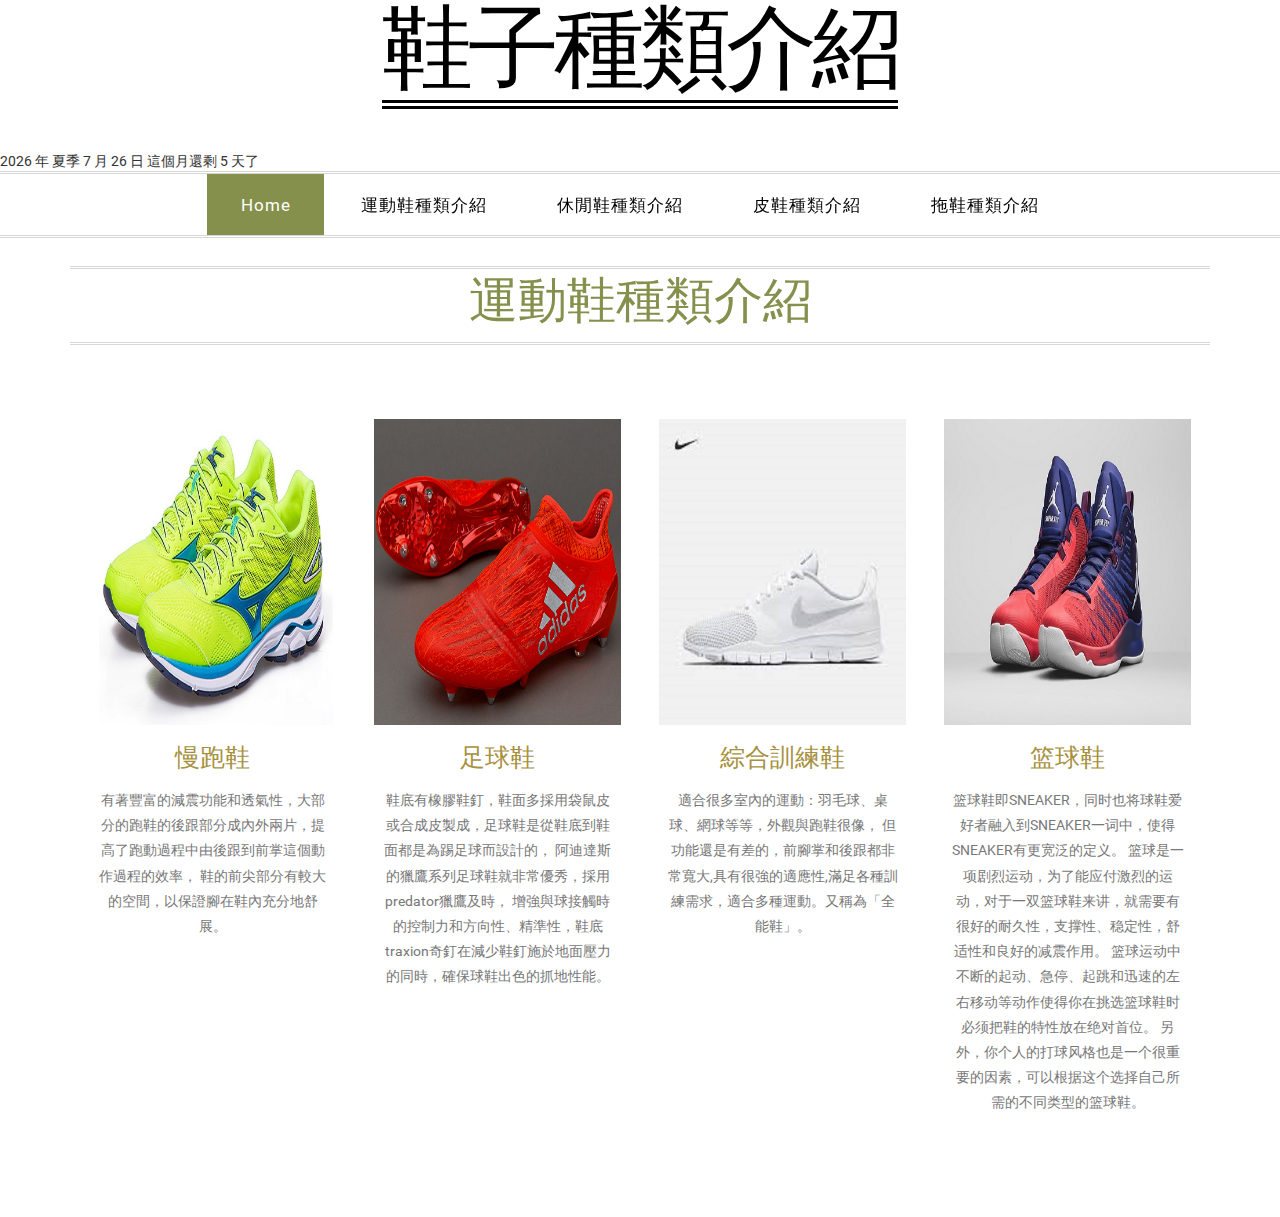
==== commit 00da47cc: "Add files via upload" ====
--- a/about.html
+++ b/about.html
@@ -41,6 +41,30 @@
 	</div>
 	<!--//header-->
 	<!--navigation-->
+	<script type="text/javascript"><!--
+var yudan = "";
+var now = new Date();
+var month = now.getMonth() + 1;
+var date = now.getDate();
+var year = now.getYear();
+if (year < 2000) year = year + 1900;
+if (month >= 3 && month <= 4) yudan = "春季 ";
+if (month >= 5 && month <= 8) yudan = "夏季 ";
+if (month >= 9 && month <= 10) yudan = "秋季 ";
+if (month >= 11 || month <= 2) yudan = "冬季 ";
+document.write(year + " 年 " + yudan + month + " 月 " + date + " 日 ");
+// --></script>
+<script type="text/javascript"><!--
+var today = new Date();
+var now = today.getDate();
+var year = today.getYear();
+if (year < 2000) year += 1900;
+var month = today.getMonth();
+var yudan113 = new Array(31, 28, 31, 30, 31, 30, 31, 31, 30, 31, 30, 31);
+if (((year % 4 == 0) && (year % 100 != 0)) || (year % 400 == 0)) yudan113[1] = "29";
+document.write("這個月還剩 " + (yudan113[month]-now) + " 天了");
+// --></script>
+
 	<div class="top-nav">
 		<nav class="navbar navbar-default">
 			<div class="container">
